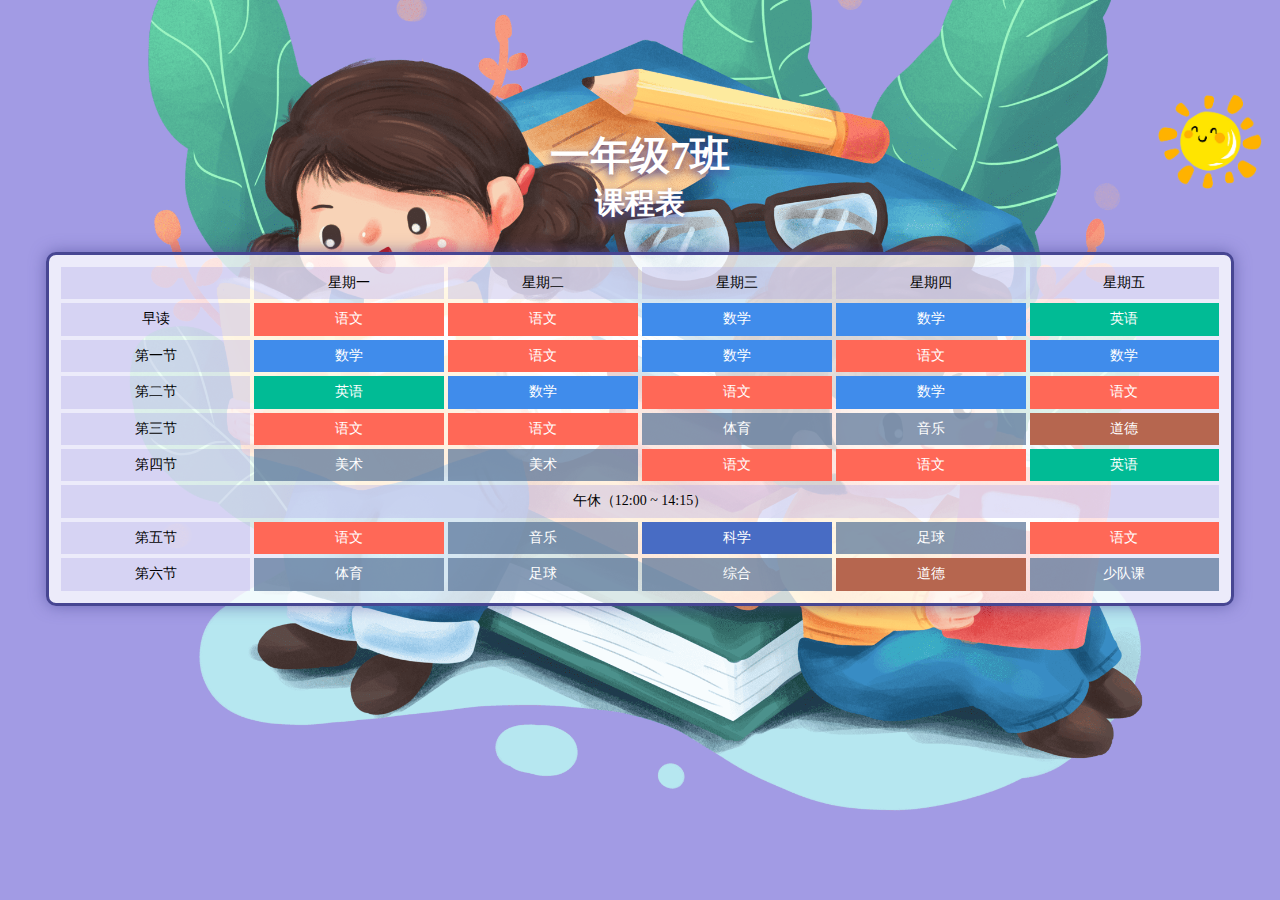
==== timetable/index.html @ 3991c7de "init" ====
<!DOCTYPE html>
<html lang="en">

<head>
  <meta charset="UTF-8">
  <meta http-equiv="X-UA-Compatible" content="IE=edge">
  <meta name="viewport" content="width=device-width, initial-scale=1.0">
  <title>一年级7班课表</title>
  <link rel="stylesheet" type="text/css" href="./index.css">
</head>

<body>
  <div class="con">
    <div class="title">一年级7班</div>
    <div class="subTitle">课程表</div>
    <img src="./tu02.png" alt="闹钟" class="clock">
    <div class="table">
      <div class="head">
        <div class="hcol">
          <div></div>
        </div>
        <div class="hcol">
          <div>星期一</div>
        </div>
        <div class="hcol">
          <div>星期二</div>
        </div>
        <div class="hcol">
          <div>星期三</div>
        </div>
        <div class="hcol">
          <div>星期四</div>
        </div>
        <div class="hcol">
          <div>星期五</div>
        </div>
      </div>
      <div class="row" key="早读">
        <div class="title"></div>
        <div class="col"></div>
        <div class="col"></div>
        <div class="col"></div>
        <div class="col"></div>
        <div class="col"></div>
      </div>
      <div class="row" key="第一节">
        <div class="title"></div>
        <div class="col"></div>
        <div class="col"></div>
        <div class="col"></div>
        <div class="col"></div>
        <div class="col"></div>
      </div>
      <div class="row" key="第二节">
        <div class="title"></div>
        <div class="col"></div>
        <div class="col"></div>
        <div class="col"></div>
        <div class="col"></div>
        <div class="col"></div>
      </div>
      <div class="row" key="第三节">
        <div class="title"></div>
        <div class="col"></div>
        <div class="col"></div>
        <div class="col"></div>
        <div class="col"></div>
        <div class="col"></div>
      </div>
      <div class="row" key="第四节">
        <div class="title"></div>
        <div class="col"></div>
        <div class="col"></div>
        <div class="col"></div>
        <div class="col"></div>
        <div class="col"></div>
      </div>
      <div class="row" key="午休">
        <div class="title"></div>
      </div>
      <div class="row" key="第五节">
        <div class="title"></div>
        <div class="col"></div>
        <div class="col"></div>
        <div class="col"></div>
        <div class="col"></div>
        <div class="col"></div>
      </div>
      <div class="row" key="第六节">
        <div class="title"></div>
        <div class="col"></div>
        <div class="col"></div>
        <div class="col"></div>
        <div class="col"></div>
        <div class="col"></div>
      </div>
    </div>
  </div>
  <script>
    function getClass(kc) {
      switch (kc) {
        case '语文':
          return 'yw'
        case '数学':
          return 'sx'
        case '英语':
          return 'yy'
        case '科学':
          return 'kx'
        case '道德':
          return 'dd'
        default:
          return 'qt'
      }
    }
  </script>
  <script>
    const list = [
      {
        title: '早读',
        classes: ['语文', '语文', '数学', '数学', '英语'],
      },
      {
        title: '第一节',
        classes: ['数学', '语文', '数学', '语文', '数学'],
      },
      {
        title: '第二节',
        classes: ['英语', '数学', '语文', '数学', '语文'],
      },
      {
        title: '第三节',
        classes: ['语文', '语文', '体育', '音乐', '道德'],
      },
      {
        title: '第四节',
        classes: ['美术', '美术', '语文', '语文', '英语'],
      },
      {
        title: '午休（12:00 ~ 14:15）',
      },
      {
        title: '第五节',
        classes: ['语文', '音乐', '科学', '足球', '语文'],
      },
      {
        title: '第六节',
        classes: ['体育', '足球', '综合', '道德', '少队课'],
      }
    ]
    list.forEach((item, i) => {
      const row = document.querySelectorAll('.row')[i]
      row.querySelector('.title').innerHTML = `<div>${item.title}</div>`
      if (item.classes) {
        item.classes.forEach((c, j) => {
          const col = row.querySelectorAll('.col')[j]
          col.innerHTML = `<div>${c}</div>`
          col.classList.add(getClass(c))
        });
      }
    });
  </script>
</body>

</html>
---- timetable/index.css ----
html {
  font-size: 14px;
}

html * {
  box-sizing: border-box;
}

html body {
  margin: 0;
}

.con {
  width: 100vw;
  height: 100vh;
  padding: 10% 0;
  text-align: center;
  background-color: rgba(162, 155, 228, 1);
  background-image: url('./tu01.png');
  background-repeat: no-repeat;
  background-position: 50% calc(100% + 20px);
  background-size: 90%;
}

.con > .title {
  color: #fff;
  font-weight: bolder;
  font-size: 40px;
  text-align: center;
  text-shadow: 0 4px 8px rgba(71, 70, 146, 1);
}

.con > .subTitle {
  color: #fff;
  font-weight: bolder;
  font-size: 30px;
  text-align: center;
  text-shadow: 0 4px 8px rgba(71, 70, 146, 1);
}

.con .clock {
  position: absolute;
  top: 8%;
  right: 0;
  width: 140px;
}

.con .table {
  width: calc(100vw / 7 * 6.5);
  margin: 2rem auto;
  padding: 10px;
  background-color: rgba(255, 255, 255, 0.8);
  border: solid rgba(71, 70, 146, 1) 3px;
  border-radius: 10px;
  box-shadow: 0 0 16px rgba(71, 70, 146, 0.6);
}

.con .row,
.con .head {
  display: flex;
}

.con .head .hcol,
.con .row .title,
.con .row .col {
  display: flex;
  flex-grow: 1;
  align-items: center;
  justify-content: center;
  width: calc(100vw / 7);
  height: 2.6rem;
  padding: 2px;
  line-height: calc(2.6rem - 4px);
}

.con .head .hcol > div,
.con .row .title > div {
  width: 100%;
  height: 100%;
  background-color: rgba(162, 155, 228, .3);
}

.con .row .col > div {
  width: 100%;
  height: 100%;
  background-color: rgba(220, 217, 245, 1);
  color: #fff;
}

.con .table .yw > div {
  background-color: rgba(255, 104, 87, 1);
}
.con .table .sx > div {
  background-color: rgba(64, 140, 235, 1);
}
.con .table .yy > div {
  background-color: rgba(1, 187, 149, 1);
}
.con .table .dd > div {
  background-color: rgba(182, 102, 79, 1);
}
.con .table .kx > div {
  background-color: rgba(72, 108, 196, 1);
}
.con .table .qt > div {
  background-color: rgba(84, 112, 149, 0.7);
}
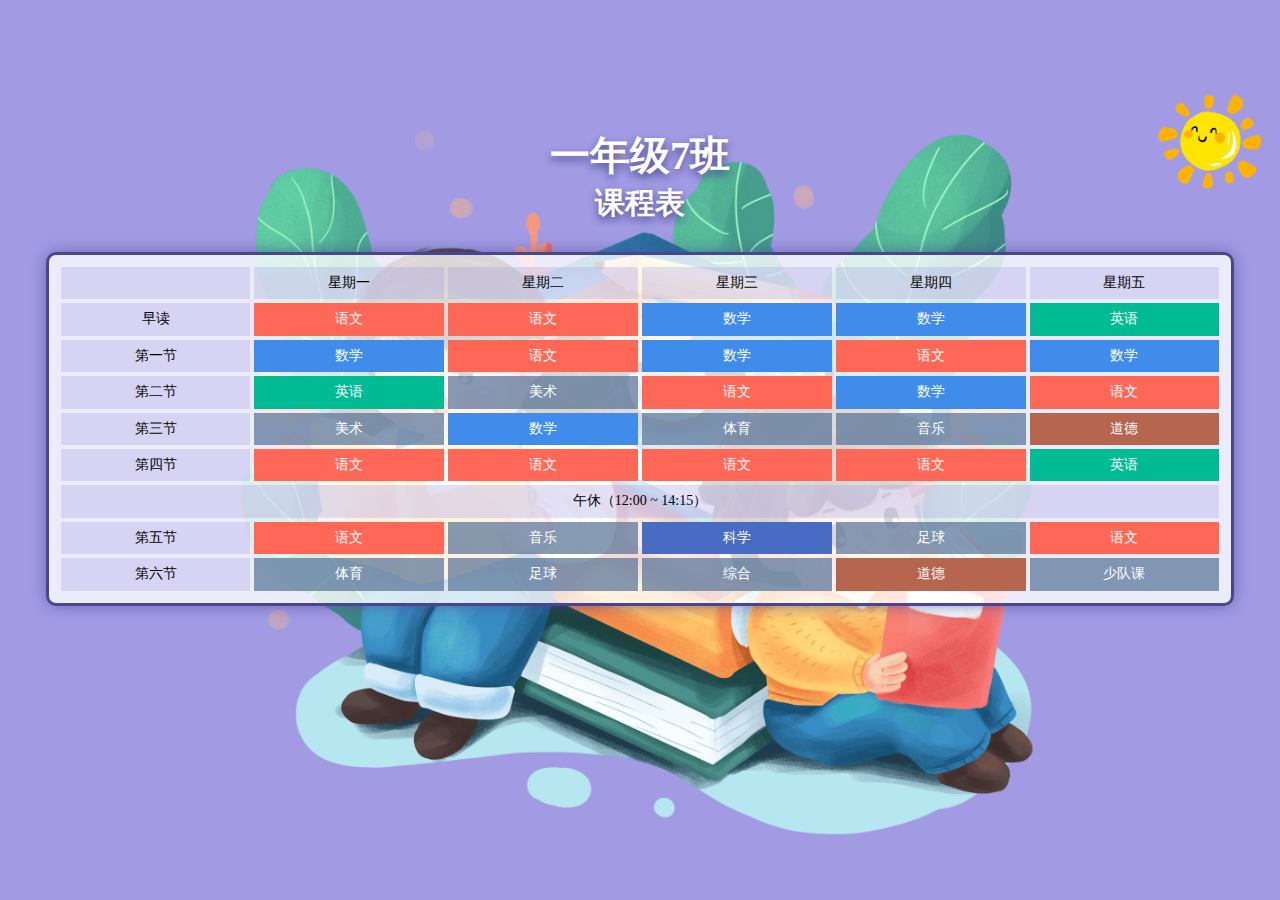
==== commit afc82488: "更新课表" ====
--- a/timetable/index.html
+++ b/timetable/index.html
@@ -126,15 +126,15 @@
       },
       {
         title: '第二节',
-        classes: ['英语', '数学', '语文', '数学', '语文'],
+        classes: ['英语', '美术', '语文', '数学', '语文'],
       },
       {
         title: '第三节',
-        classes: ['语文', '语文', '体育', '音乐', '道德'],
+        classes: ['美术', '数学', '体育', '音乐', '道德'],
       },
       {
         title: '第四节',
-        classes: ['美术', '美术', '语文', '语文', '英语'],
+        classes: ['语文', '语文', '语文', '语文', '英语'],
       },
       {
         title: '午休（12:00 ~ 14:15）',
--- a/timetable/index.css
+++ b/timetable/index.css
@@ -19,7 +19,13 @@
   background-image: url('./tu01.png');
   background-repeat: no-repeat;
   background-position: 50% calc(100% + 20px);
-  background-size: 90%;
+  background-size: contain;
+}
+
+@media screen and (max-width: 600px) {
+  .con {
+    background-size: 90%;
+  }
 }
 
 .con > .title {
@@ -77,7 +83,7 @@
 .con .row .title > div {
   width: 100%;
   height: 100%;
-  background-color: rgba(162, 155, 228, .3);
+  background-color: rgba(162, 155, 228, 0.3);
 }
 
 .con .row .col > div {
